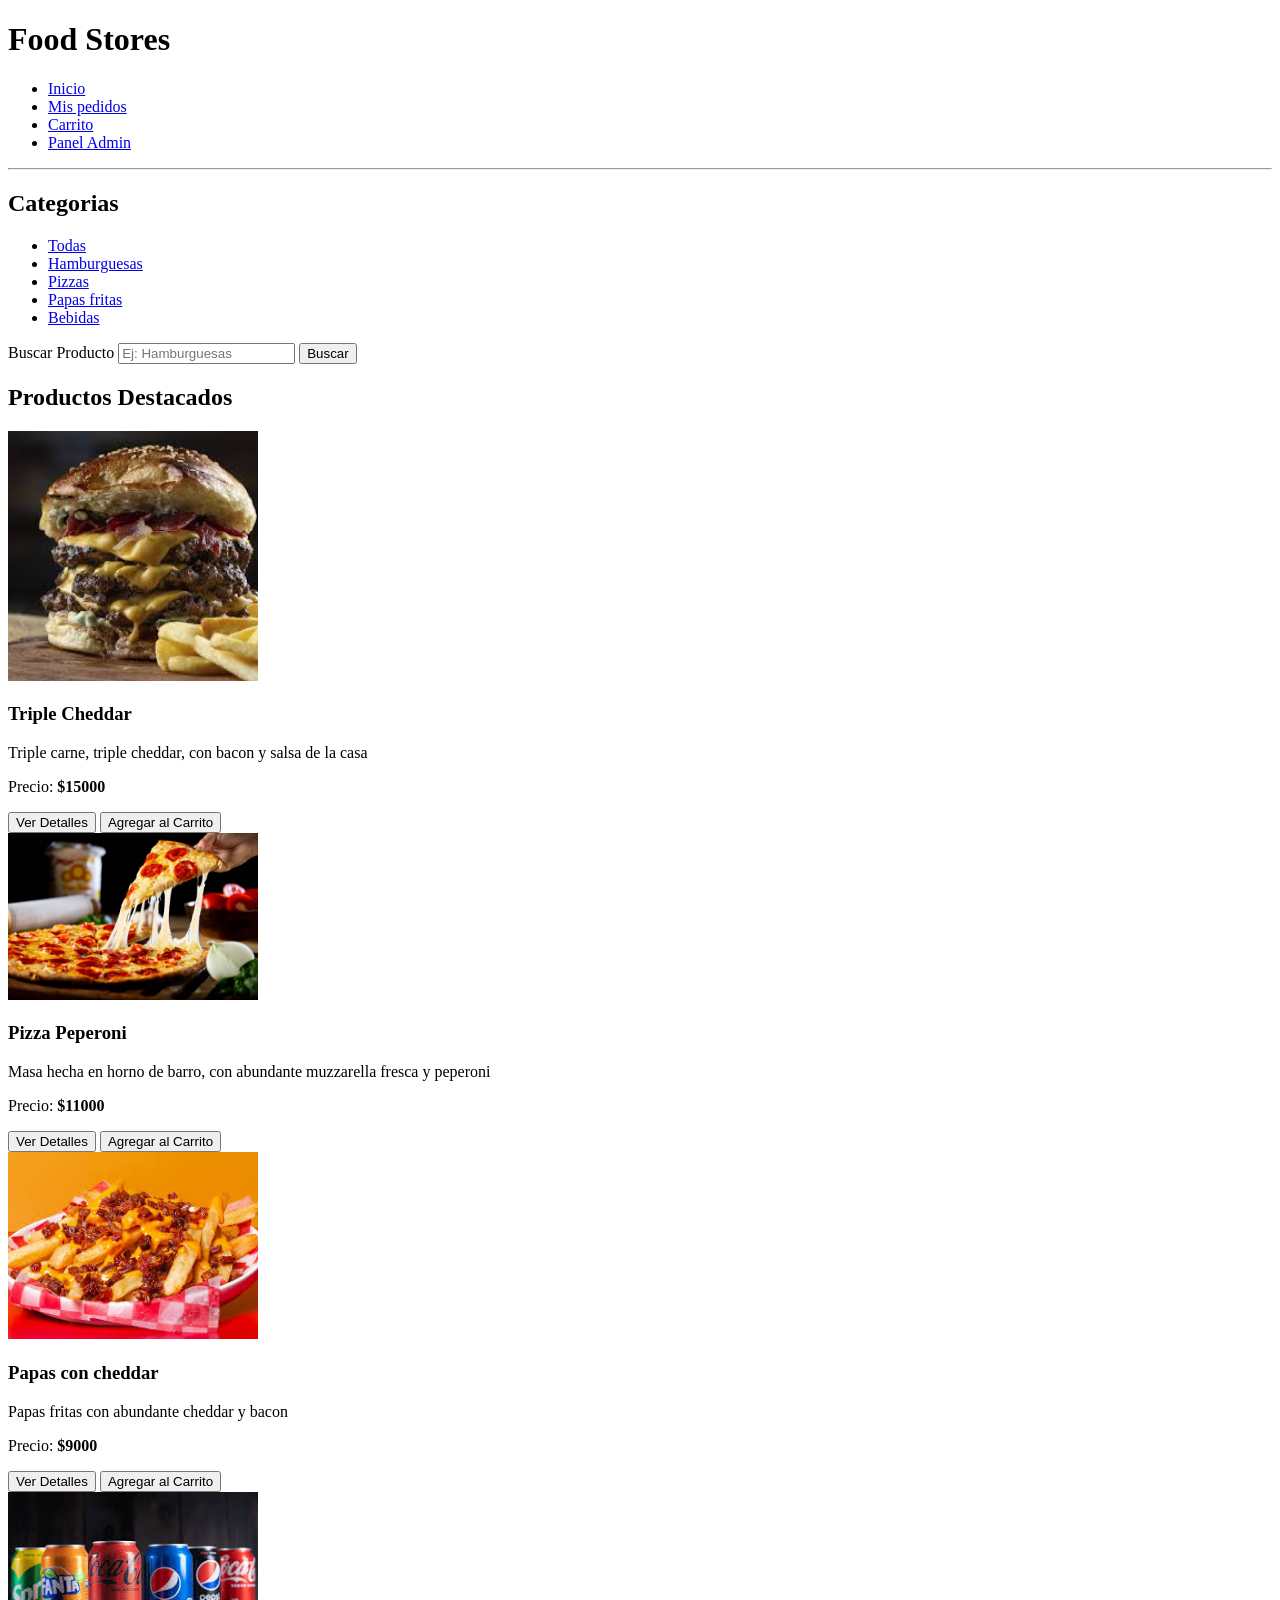
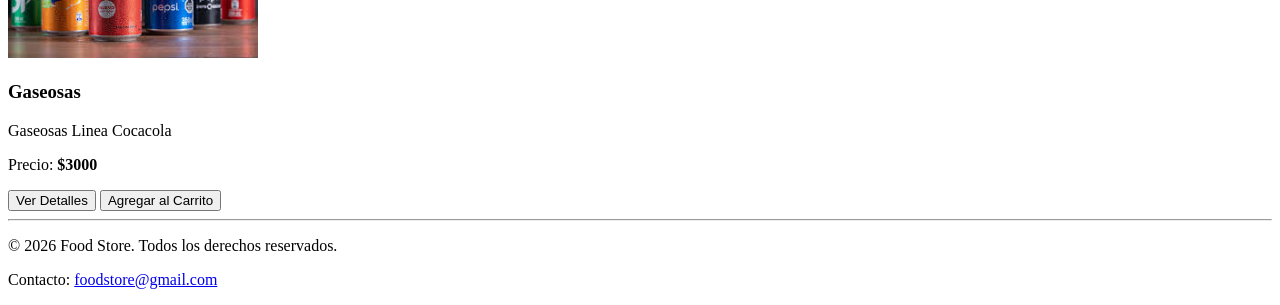
==== index.html @ d2c001e4 "inicio de la tiena" ====
<!DOCTYPE html>
<html lang="en">
<head>
    <meta charset="UTF-8">
    <meta name="viewport" content="width=device-width, initial-scale=1.0">
    <title>Food Store</title>
</head>
<body>
    <header>
        <h1>Food Stores</h1>
        <nav>
            <ul>
                <li><a href="#">Inicio</a></li>
                <li><a href="#">Mis pedidos</a></li>
                <li><a href="#">Carrito</a></li>
                <li><a href="admin.html">Panel Admin</a></li>
            </ul>
        </nav>
    </header>
    <hr>
    <aside>
        <h2>Categorias</h2>
        <ul>
            <li><a href="#">Todas</a></li>
            <li><a href="#">Hamburguesas</a></li>
            <li><a href="#">Pizzas</a></li>
            <li><a href="#">Papas fritas</a></li>
            <li><a href="#">Bebidas</a></li>
        </ul>
    </aside>
    <main>
        <form>
            <label for="bucarProducto">Buscar Producto</label>
            <input id="bucarProdcto" type="text" placeholder="Ej: Hamburguesas"/>
            <button type="submit">Buscar</button>
        </form>

        <section>
            <h2>Productos Destacados</h2>
            
                <article>
                    <img src="assets/img/hambur.jpg" alt="Hamburguesas" width="250px"/>
                    <h3>Triple Cheddar</h3>
                    <p>Triple carne, triple cheddar, con bacon y salsa de la casa</p>
                    <p>Precio: <strong>$15000</strong></p>
                    <button type="submit">Ver Detalles</button> <button type="submit">Agregar al Carrito</button>
                </article>
            
                <article>
                    <img src="assets/img/pizza.jpg" alt="Pizzas" width="250px"/>
                    <h3>Pizza Peperoni</h3>
                    <p>Masa hecha en horno de barro, con abundante muzzarella fresca y peperoni</p>
                    <p>Precio: <strong>$11000</strong></p>
                    <button type="submit">Ver Detalles</button> <button type="submit">Agregar al Carrito</button>
                </article>
            
                <article>
                    <img src="assets/img/papas.jpg" alt="Papas fritas" width="250px"/>
                    <h3>Papas con cheddar</h3>
                    <p>Papas fritas con abundante cheddar y bacon</p>
                    <p>Precio: <strong>$9000</strong></p>
                    <button type="submit">Ver Detalles</button> <button type="submit">Agregar al Carrito</button>
                </article>
           
                <article>
                    <img src="assets/img/gaseosas.jpg" alt="gaseosas" width="250px"/>
                    <h3>Gaseosas</h3>
                    <p>Gaseosas Linea Cocacola </p>
                    <p>Precio: <strong>$3000</strong></p>
                    <button type="submit">Ver Detalles</button> <button type="submit">Agregar al Carrito</button>
                </article>
        </section>
    </main>
    <hr>
    <footer>
        <p>© 2026 Food Store. Todos los derechos reservados.</p>
        <p>Contacto: <a href="#">foodstore@gmail.com</a></p>
    </footer>

</body>
</html>
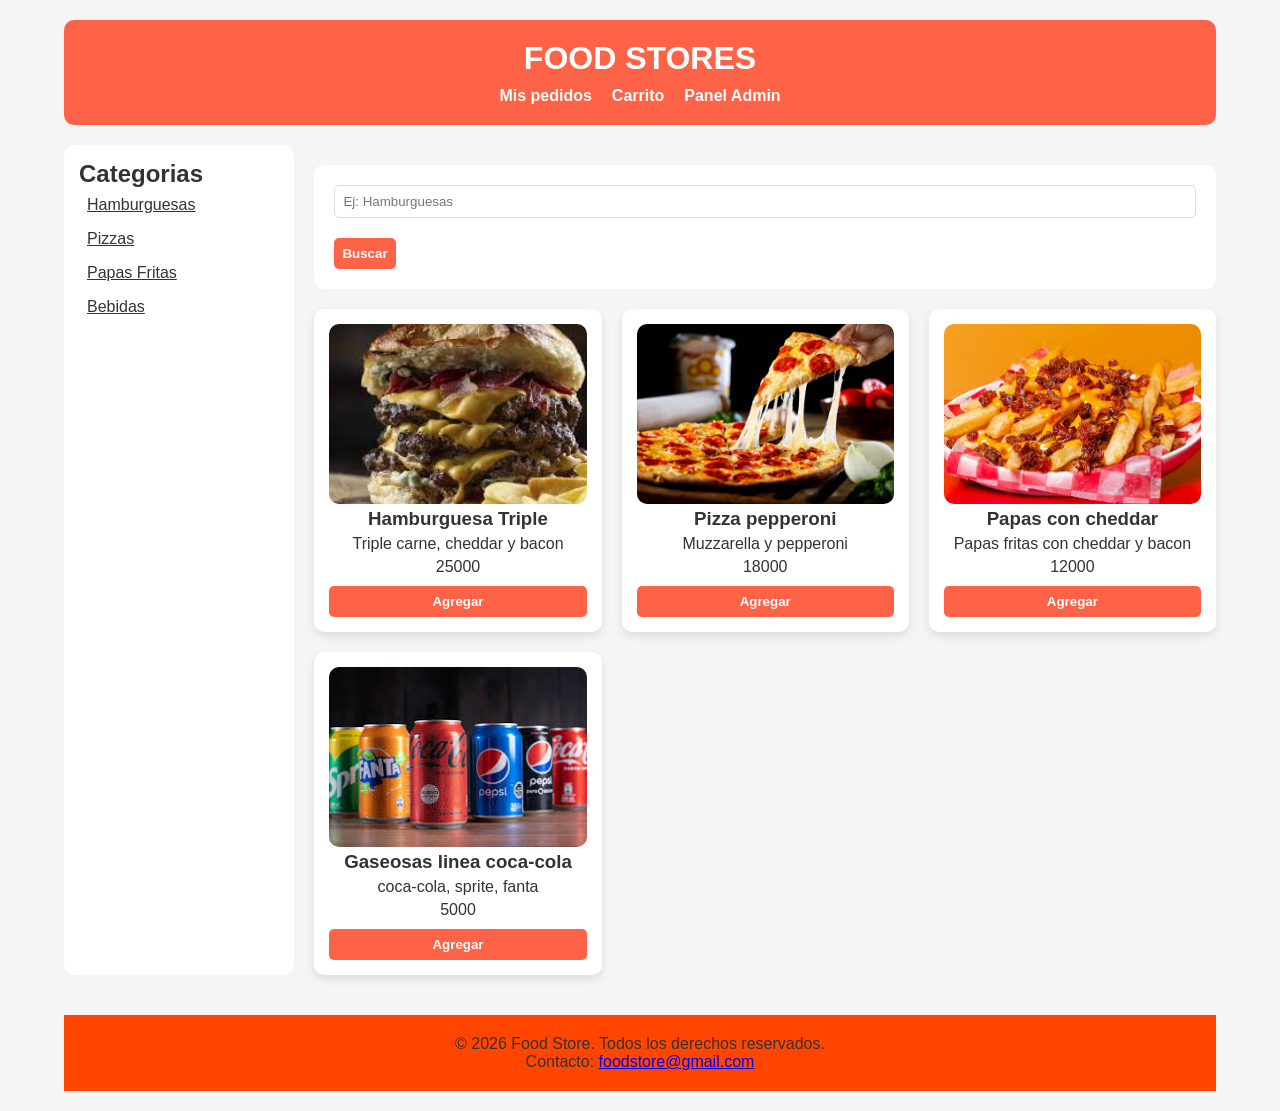
==== commit 87c8664a: "feat: agrego scripst JS de productos y categorias" ====
--- a/index.html
+++ b/index.html
@@ -1,81 +1,48 @@
 <!DOCTYPE html>
-<html lang="en">
+<html lang="es">
 <head>
     <meta charset="UTF-8">
     <meta name="viewport" content="width=device-width, initial-scale=1.0">
+    <link rel="stylesheet" href="css/styles.css">
+    <link rel="icon" href="assets/img/favicon.png" type="image/png">
     <title>Food Store</title>
 </head>
 <body>
-    <header>
-        <h1>Food Stores</h1>
-        <nav>
-            <ul>
-                <li><a href="#">Inicio</a></li>
-                <li><a href="#">Mis pedidos</a></li>
-                <li><a href="#">Carrito</a></li>
-                <li><a href="admin.html">Panel Admin</a></li>
-            </ul>
-        </nav>
-    </header>
-    <hr>
-    <aside>
-        <h2>Categorias</h2>
-        <ul>
-            <li><a href="#">Todas</a></li>
-            <li><a href="#">Hamburguesas</a></li>
-            <li><a href="#">Pizzas</a></li>
-            <li><a href="#">Papas fritas</a></li>
-            <li><a href="#">Bebidas</a></li>
-        </ul>
-    </aside>
-    <main>
-        <form>
-            <label for="bucarProducto">Buscar Producto</label>
-            <input id="bucarProdcto" type="text" placeholder="Ej: Hamburguesas"/>
-            <button type="submit">Buscar</button>
-        </form>
+    <div class="container">
+        <header>
+            <h1>Food Stores</h1>
+            <nav>
+                <ul>
+                    <li><a href="#">Mis pedidos</a></li>
+                    <li><a href="#">Carrito</a></li>
+                    <li><a href="admin.html">Panel Admin</a></li>
+                </ul>
+            </nav>
+        </header>
+        <div class="layout">
 
-        <section>
-            <h2>Productos Destacados</h2>
+        
+        <aside>
+            <h2>Categorias</h2>
+            <ul id="lista-categorias"></ul>
+        </aside>
+        <main>
+
+            <form>
+                <input type="text" placeholder="Ej: Hamburguesas"/>
+                <button type="submit">Buscar</button>
+            </form>
             
-                <article>
-                    <img src="assets/img/hambur.jpg" alt="Hamburguesas" width="250px"/>
-                    <h3>Triple Cheddar</h3>
-                    <p>Triple carne, triple cheddar, con bacon y salsa de la casa</p>
-                    <p>Precio: <strong>$15000</strong></p>
-                    <button type="submit">Ver Detalles</button> <button type="submit">Agregar al Carrito</button>
-                </article>
-            
-                <article>
-                    <img src="assets/img/pizza.jpg" alt="Pizzas" width="250px"/>
-                    <h3>Pizza Peperoni</h3>
-                    <p>Masa hecha en horno de barro, con abundante muzzarella fresca y peperoni</p>
-                    <p>Precio: <strong>$11000</strong></p>
-                    <button type="submit">Ver Detalles</button> <button type="submit">Agregar al Carrito</button>
-                </article>
-            
-                <article>
-                    <img src="assets/img/papas.jpg" alt="Papas fritas" width="250px"/>
-                    <h3>Papas con cheddar</h3>
-                    <p>Papas fritas con abundante cheddar y bacon</p>
-                    <p>Precio: <strong>$9000</strong></p>
-                    <button type="submit">Ver Detalles</button> <button type="submit">Agregar al Carrito</button>
-                </article>
-           
-                <article>
-                    <img src="assets/img/gaseosas.jpg" alt="gaseosas" width="250px"/>
-                    <h3>Gaseosas</h3>
-                    <p>Gaseosas Linea Cocacola </p>
-                    <p>Precio: <strong>$3000</strong></p>
-                    <button type="submit">Ver Detalles</button> <button type="submit">Agregar al Carrito</button>
-                </article>
-        </section>
-    </main>
-    <hr>
-    <footer>
-        <p>© 2026 Food Store. Todos los derechos reservados.</p>
-        <p>Contacto: <a href="#">foodstore@gmail.com</a></p>
-    </footer>
+            <section id="contenedor-productos"></section>
 
-</body>
+        </main>
+        </div>
+        <footer>
+            <p>© 2026 Food Store. Todos los derechos reservados.</p>
+            <p>Contacto: <a href="#">foodstore@gmail.com</a></p>
+        </footer>
+    </div>
+    <script src="./js/data.js"></script>
+    <script src="./js/main.js"></script>
+    </body>
 </html>
--- a/css/styles.css
+++ b/css/styles.css
@@ -0,0 +1,239 @@
+/* plantilla de colores */
+:root {
+  --color-primario: #ff6347;
+  --color-secundario: #ff4500;
+  --color-fondo: #f5f5f5;
+  --color-texto: #333;
+  --color-blanco: #fff;
+  --color-borde: #ddd;
+}
+
+/* reset */
+* {
+  margin: 0;
+  padding: 0;
+  box-sizing: border-box;
+}
+
+/* body */
+body {
+  font-family: Arial, sans-serif;
+  background-color: var(--color-fondo);
+  color: var(--color-texto);
+}
+
+/* contenedor */
+.container {
+  width: 90%;
+  max-width: 1200px;
+  margin: 20px auto;
+  
+}
+
+/* header */
+header {
+  background-color: var(--color-primario);
+  color: var(--color-blanco);
+  padding: 20px;
+  border-radius: 10px;
+  text-align: center;
+}
+
+header h1 {
+  margin-bottom: 10px;
+  text-transform: uppercase;
+}
+
+/* nav */
+nav ul {
+  display: flex;
+  justify-content: center;
+  gap: 20px;
+  list-style: none;
+}
+
+nav a {
+  color: var(--color-blanco);
+  text-decoration: none;
+  font-weight: bold;
+}
+
+nav a:hover {
+  text-decoration: underline;
+}
+ 
+/* ----------------- index ----------------*/
+
+/* menu lateral */
+
+.layout {
+  display: flex;
+  gap: 20px;
+  margin-top: 20px;
+}
+
+aside {
+  width: 20%;
+  background-color: var(--color-blanco);
+  padding: 15px;
+  border-radius: 10px;
+}
+
+aside ul {
+  list-style: none;
+}
+
+aside a {
+  display: block;
+  padding: 8px;
+  color: var(--color-texto);
+}
+
+aside a:hover {
+  background-color: var(--color-borde);
+}
+
+/* contenido pricipal (mail) */
+main {
+  flex: 1;
+}
+
+/* buscador */
+main form {
+  margin-bottom: 20px;
+}
+
+main input {
+  padding: 8px;
+  width: 70%;
+  border: 1px solid var(--color-borde);
+  border-radius: 5px;
+}
+
+button {
+  margin-top: 10px;
+  padding: 8px;
+  border: none;
+  border-radius: 5px;
+  background-color: var(--color-primario);
+  color: var(--color-blanco);
+  cursor: pointer;
+  font-weight: bold;
+  transition: background-color 0.2s;
+}
+
+button:hover {
+  background-color: var(--color-secundario);
+}
+
+/* productos */
+section h2 {
+  grid-column: span 3;
+
+}
+/* contenedor de productos */
+section#contenedor-productos {
+  display: grid;
+  grid-template-columns: repeat(3, 1fr); /* 3 columnas por defecto en pantallas grandes */
+  gap: 20px; /* espacio entre productos */
+  margin-top: 20px;
+}
+
+/* responsive: tablet */
+@media (max-width: 900px) {
+  section#contenedor-productos {
+    grid-template-columns: repeat(2, 1fr); /* 2 columnas */
+  }
+}
+
+/* responsive: móvil */
+@media (max-width: 600px) {
+  section#contenedor-productos {
+    grid-template-columns: 1fr; /* 1 columna */
+  }
+}
+
+article {
+  background-color: var(--color-blanco);
+  padding: 15px;
+  border-radius: 10px;
+  box-shadow: 0px 4px 10px rgba(0,0,0,0.1);
+  text-align: center;
+}
+
+article img {
+  width: 100%;
+  height: 180px;
+  object-fit: cover;
+  border-radius: 10px;
+}
+
+article h3 {
+  margin-bottom: 5px;
+}
+
+article p {
+  margin-bottom: 5px;
+}
+
+article button {
+  margin-top: 5px;
+  width: 100%;
+}
+
+/* footer */
+footer {
+  margin-top: 40px;
+  text-align: center;
+  padding: 20px;
+  background-color: #ff4500;
+}
+
+/* ----------------- admin --------------------------- */
+
+/* tabla */
+table {
+  width: 100%;
+  border-collapse: collapse;
+  margin-top: 20px;
+  background-color: var(--color-blanco);
+}
+
+th, td {
+  padding: 10px;
+  border: 1px solid var(--color-borde);
+  text-align: center;
+}
+
+th {
+  background-color: var(--color-primario);
+  color: var(--color-blanco);
+}
+
+/* form de admin */
+form {
+  margin-top: 20px;
+  background-color: var(--color-blanco);
+  padding: 20px;
+  border-radius: 10px;
+}
+
+form input,
+form select,
+form textarea {
+  width: 100%;
+  padding: 8px;
+  margin-bottom: 10px;
+  border: 1px solid var(--color-borde);
+  border-radius: 5px;
+}
+
+/* hover links admin */
+table a {
+  margin: 0 5px;
+  color: var(--color-primario);
+}
+
+table a:hover {
+  text-decoration: underline;
+}
